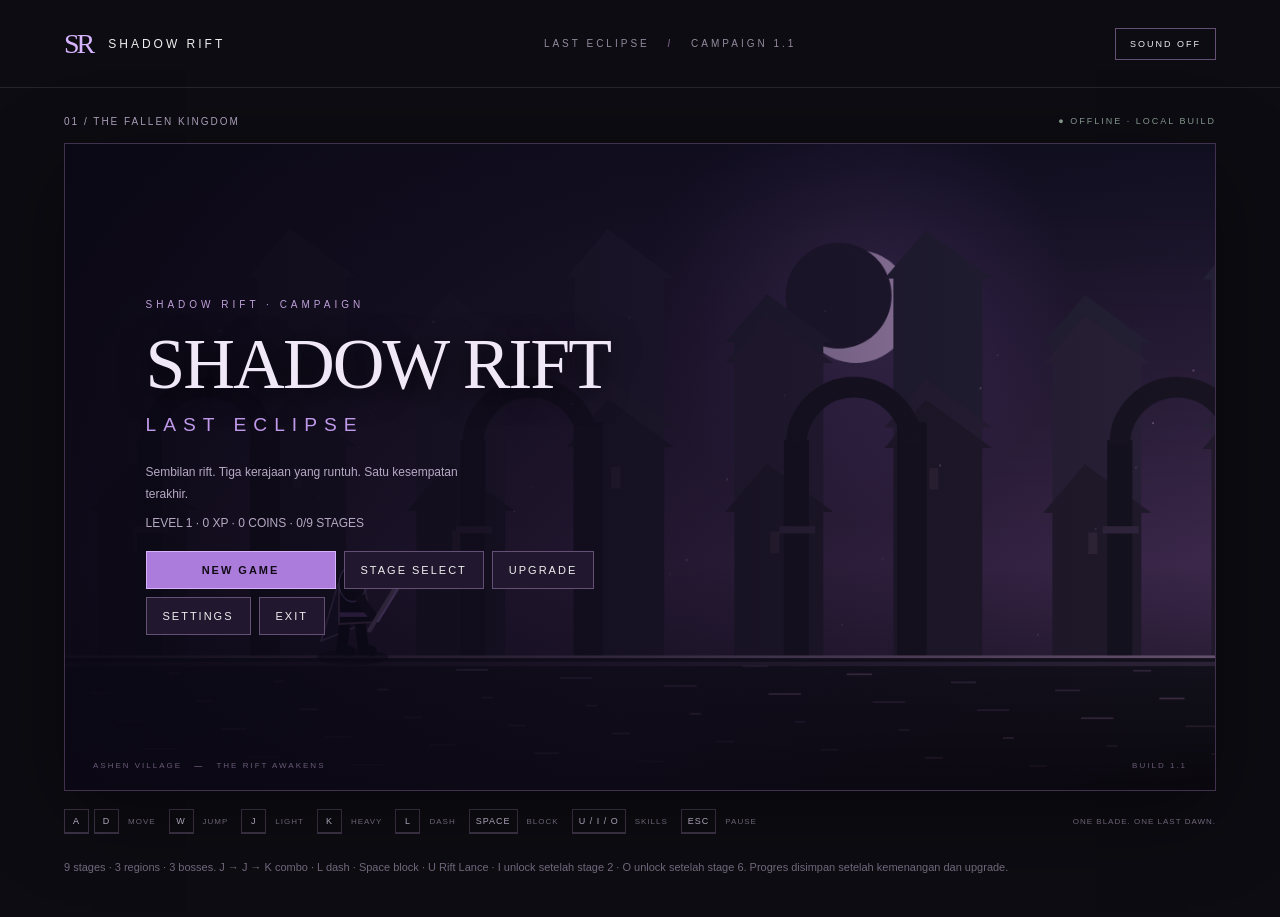
==== index.html @ df1d681e "Add Shadow Rift Last Eclipse game" ====
<!doctype html>
<html lang="id">
<head>
  <meta charset="utf-8">
  <meta name="viewport" content="width=device-width, initial-scale=1">
  <title>Shadow Rift: Last Eclipse</title>
  <link rel="stylesheet" href="style.css">
</head>
<body>
  <header><a class="brand" href="./index.html">SR<span>SHADOW RIFT</span></a><span class="edition">LAST ECLIPSE <b> / </b> CAMPAIGN 1.1</span><button id="sound" aria-pressed="false">SOUND OFF</button></header>
  <main>
    <div class="chapter"><span>01 / THE FALLEN KINGDOM</span><span class="status">● OFFLINE · LOCAL BUILD</span></div>
    <section id="viewport" aria-label="Arena permainan">
      <canvas id="game" width="1280" height="720" tabindex="0" aria-label="Shadow Rift. A dan D bergerak, W lompat, J serang ringan, K serang berat, L dash, Space block, U dan I skill, O ultimate, Escape pause."></canvas>
      <div id="hud" hidden>
        <div class="health player-health"><div><strong>THE WANDERER</strong><span id="player-hp"></span></div><div class="track"><i id="player-bar"></i></div><small>ENERGY <span id="energy-value">100 / 100</span></small><div class="track energy"><i id="energy-bar"></i></div><small id="combo-state">COMBO · J → J → K</small></div>
        <div class="objective"><span>ASHEN VILLAGE</span><strong id="objective">Kalahkan penjaga rift</strong></div>
        <div class="health enemy-health"><div><strong>RIFT SENTINEL</strong><span id="enemy-hp"></span></div><div class="track"><i id="enemy-bar"></i></div><small id="enemy-state">GUARDIAN / 01</small></div>
      </div>
      <div id="ability-hud" hidden>
        <div class="ability" id="ability-dash"><kbd>L</kbd><div><strong>SHADOW STEP</strong><small id="dash-status">20 EN · READY</small></div></div>
        <div class="ability" id="ability-rift"><kbd>U</kbd><div><strong>RIFT LANCE</strong><small id="rift-status">25 EN · READY</small></div></div>
        <div class="ability" id="ability-nova"><kbd>I</kbd><div><strong>UMBRAL NOVA</strong><small id="nova-status">40 EN · READY</small></div></div>
        <div class="ability" id="ability-eclipse"><kbd>O</kbd><div><strong>LAST ECLIPSE</strong><small id="eclipse-status">85 EN · READY</small></div></div>
        <span id="action-notice" role="status"></span>
      </div>
      <div id="overlay">
        <div class="menu" id="menu-content"></div>
      </div>
      <div class="arena-caption"><span>ASHEN VILLAGE <b>—</b> THE RIFT AWAKENS</span><span>BUILD 1.1</span></div>
    </section>
    <footer><div><kbd>A</kbd><kbd>D</kbd><span>MOVE</span><kbd>W</kbd><span>JUMP</span><kbd>J</kbd><span>LIGHT</span><kbd>K</kbd><span>HEAVY</span><kbd>L</kbd><span>DASH</span><kbd>SPACE</kbd><span>BLOCK</span><kbd>U / I / O</kbd><span>SKILLS</span><kbd>ESC</kbd><span>PAUSE</span></div><span>ONE BLADE. ONE LAST DAWN.</span></footer>
    <p class="note">9 stages · 3 regions · 3 bosses. J → J → K combo · L dash · Space block · U Rift Lance · I unlock setelah stage 2 · O unlock setelah stage 6. Progres disimpan setelah kemenangan dan upgrade.</p>
  </main>
  <script src="js/input.js"></script><script src="js/player.js"></script><script src="js/enemies.js"></script><script src="js/combat.js"></script><script src="js/audio.js"></script><script src="js/render.js"></script><script src="js/ui.js"></script><script src="js/stages.js"></script><script src="js/progression.js"></script><script src="js/save.js"></script><script src="js/bosses.js"></script><script src="js/game.js"></script>
</body>
</html>
---- style.css ----
@font-face{font-family:LocalSerif;src:local("Georgia")}*{box-sizing:border-box}body{margin:0;background:#0c0c12;color:#e4e0ee;font-family:Arial,sans-serif}button,a{-webkit-tap-highlight-color:transparent}header{height:88px;border-bottom:1px solid #28232f;display:flex;align-items:center;justify-content:space-between;padding:0 5vw}.brand{display:flex;align-items:center;gap:16px;text-decoration:none;color:#d6b4ff;font-family:Georgia,serif;font-size:28px;letter-spacing:-3px}.brand span{font-family:Arial,sans-serif;font-size:12px;letter-spacing:3px;color:#eee}.edition{font-size:10px;letter-spacing:3px;color:#948a9e}.edition b{color:#695474;margin:0 12px}button{cursor:pointer;border:1px solid #635074;background:#21182f;color:#eee;padding:14px 22px;letter-spacing:2px;font-size:11px;transition:background .15s}button:hover{background:#48325e}button:focus-visible{outline:2px solid #e3c4ff;outline-offset:4px}header button{font-size:9px;background:transparent;padding:10px 14px}main{max-width:1440px;margin:auto;padding:28px 5vw}.chapter{display:flex;justify-content:space-between;margin-bottom:16px;font-size:10px;letter-spacing:2px;color:#b0a3be}.status{font-size:9px;color:#8a9c91}#viewport{position:relative;overflow:hidden;border:1px solid #42304f;background:#16101f;aspect-ratio:16/9;box-shadow:0 24px 80px #0006}canvas{display:block;width:100%;height:100%;outline:none}#hud{position:absolute;top:26px;left:28px;right:28px;display:flex;justify-content:space-between;gap:20px;pointer-events:none}#hud[hidden]{display:none}.health{width:25%;font-size:10px;letter-spacing:1px}.health>div:first-child{display:flex;justify-content:space-between;margin-bottom:9px}.health span{color:#aa9cb7}.track{height:7px;background:#07070cc9;outline:1px solid #66527455;padding:1px}.track i{display:block;height:5px;background:linear-gradient(90deg,#7544ba,#d1abff);width:100%;transition:width .08s}.enemy-health .track i{background:linear-gradient(90deg,#963e57,#ff8692)}.health small{display:block;font-size:8px;margin-top:8px;color:#a797b5}.objective{text-align:center}.objective span{display:block;letter-spacing:3px;font-size:9px;color:#c5acd8}.objective strong{display:block;font-size:11px;font-weight:normal;margin-top:9px;color:#ded3e5}#overlay{position:absolute;inset:0;display:flex;align-items:center;padding:7%;background:linear-gradient(90deg,#0b0815ef,#100b1c99 48%,transparent)}#overlay[hidden]{display:none}.menu{max-width:560px}.eyebrow{font-size:10px;letter-spacing:4px;color:#bda0d9;margin:0 0 20px}.menu h1{font-family:LocalSerif,Georgia,serif;font-size:clamp(30px,5.6vw,76px);font-weight:normal;line-height:.95;letter-spacing:-2px;margin:0;color:#f0e8f7;text-shadow:0 5px 30px #000}.menu h2{font-size:clamp(12px,1.5vw,20px);font-weight:normal;letter-spacing:7px;color:#c099eb;margin:16px 0 26px}.menu p{font-size:12px;line-height:1.8;color:#b6a9c4;max-width:355px}.menu .buttons{display:flex;gap:10px;margin-top:28px;flex-wrap:wrap}.primary{background:#ab7cdb;color:#110c18;border-color:#d7b1fa;min-width:190px;font-weight:bold}.primary:hover{background:#d3acf4}.menu .hint{font-size:9px;letter-spacing:2px;margin-top:18px;color:#82718e}.arena-caption{position:absolute;bottom:20px;left:28px;right:28px;display:flex;justify-content:space-between;font-size:8px;letter-spacing:2px;color:#b9a2cc88;pointer-events:none}.arena-caption b{padding:0 8px}footer{display:flex;justify-content:space-between;align-items:center;margin-top:18px;font-size:8px;color:#82778d;letter-spacing:1px}footer>div{display:flex;align-items:center;gap:5px}footer div span{margin:0 14px 0 4px}kbd{font-family:Arial,sans-serif;font-size:9px;border:1px solid #3e3449;border-bottom-width:2px;padding:6px;min-width:25px;text-align:center;color:#d0c4de}.note{color:#766b80;font-size:11px;line-height:1.8;margin-top:24px}@media(max-width:700px){header{height:65px}.edition,footer>span,.status{display:none}main{padding:20px 3vw}.brand span{font-size:10px}#hud{top:12px;left:12px;right:12px}.health{font-size:7px}.objective strong{font-size:8px}.objective span{font-size:7px}.menu h2{margin:10px 0}.menu p{font-size:10px;max-width:280px}.menu .buttons{margin-top:12px}button{padding:10px;font-size:9px}.menu .hint,.arena-caption{display:none}footer div span{margin-right:6px;font-size:7px}kbd{padding:4px;min-width:20px}.eyebrow{margin-bottom:12px}}

.energy{margin-top:7px;height:5px}.energy i{height:3px;background:linear-gradient(90deg,#326a8c,#77dcf0)}#energy-value{float:right}#combo-state{color:#c3a0e5;min-height:10px}#ability-hud{position:absolute;bottom:44px;left:28px;right:28px;display:flex;gap:8px;pointer-events:none}#ability-hud[hidden]{display:none}.ability{display:flex;align-items:center;gap:10px;padding:10px 12px;background:#120e1de8;border:1px solid #544064;min-width:145px}.ability strong{display:block;font-size:8px;letter-spacing:1px;color:#d8c6eb}.ability small{display:block;font-size:8px;margin-top:6px;color:#84d2e3}.ability.unavailable{opacity:.5}.ability.unavailable small{color:#ba99ae}.ability kbd{color:#d6b2ff;border-color:#6b4b81}#action-notice{position:absolute;left:0;bottom:64px;font-size:11px;color:#e8ceff;letter-spacing:2px;text-shadow:0 2px 6px #000}footer{gap:10px}footer>div{flex-wrap:wrap;row-gap:8px}footer>span{white-space:nowrap}footer div span{margin-right:8px}@media(max-width:900px){footer>span{display:none}.ability{min-width:0;padding:7px;gap:5px}.ability strong{font-size:7px}.ability small{font-size:7px}#ability-hud{left:12px;right:12px;bottom:20px;gap:5px}#action-notice{bottom:54px;font-size:8px}.arena-caption{display:none}.health small{font-size:7px}}

#overlay{overflow:auto}.menu{padding:12px 0}.menu.wide{max-width:100%;width:100%}.menu.wide h1{font-size:clamp(26px,3.4vw,48px)}.menu.wide h2{font-size:13px;margin:12px 0 20px}.stage-grid{display:grid;grid-template-columns:repeat(3,1fr);gap:8px}.stage-grid button,.upgrade-grid button{text-align:left;letter-spacing:.5px;padding:12px}.stage-grid strong,.upgrade-grid strong{display:block;font-size:11px;margin:8px 0}.stage-grid small{font-size:8px;color:#b29bbf}.stage-grid span,.upgrade-grid span{font-size:9px;color:#9dd7dd}.upgrade-grid{display:grid;grid-template-columns:1fr 1fr;gap:12px}.settings{display:grid;gap:12px;font-size:13px;color:#cfbddf}.settings label{display:flex;align-items:center;gap:15px}.settings select{background:#281d36;color:#eee;padding:6px}.settings input{accent-color:#bd87e6}button:disabled{opacity:.35;cursor:not-allowed}#save-status,#import-message{color:#ffc18c;font-size:11px}.menu .buttons{gap:8px;margin-top:16px}.menu p{margin:8px 0}.menu .buttons button{padding:12px 16px}.menu.wide p{max-width:650px}@media(max-height:800px){.menu h1{font-size:44px}.menu h2{margin:10px 0;font-size:14px}.menu .eyebrow{margin-bottom:10px}#overlay{padding:4% 6%}.stage-grid button{padding:8px}}@media(max-width:700px){.stage-grid{grid-template-columns:1fr 1fr}.stage-grid small{display:none}.menu h1{font-size:28px}.menu h2{font-size:12px}.menu .buttons button{font-size:8px;padding:8px}.menu .buttons .primary{min-width:0}}
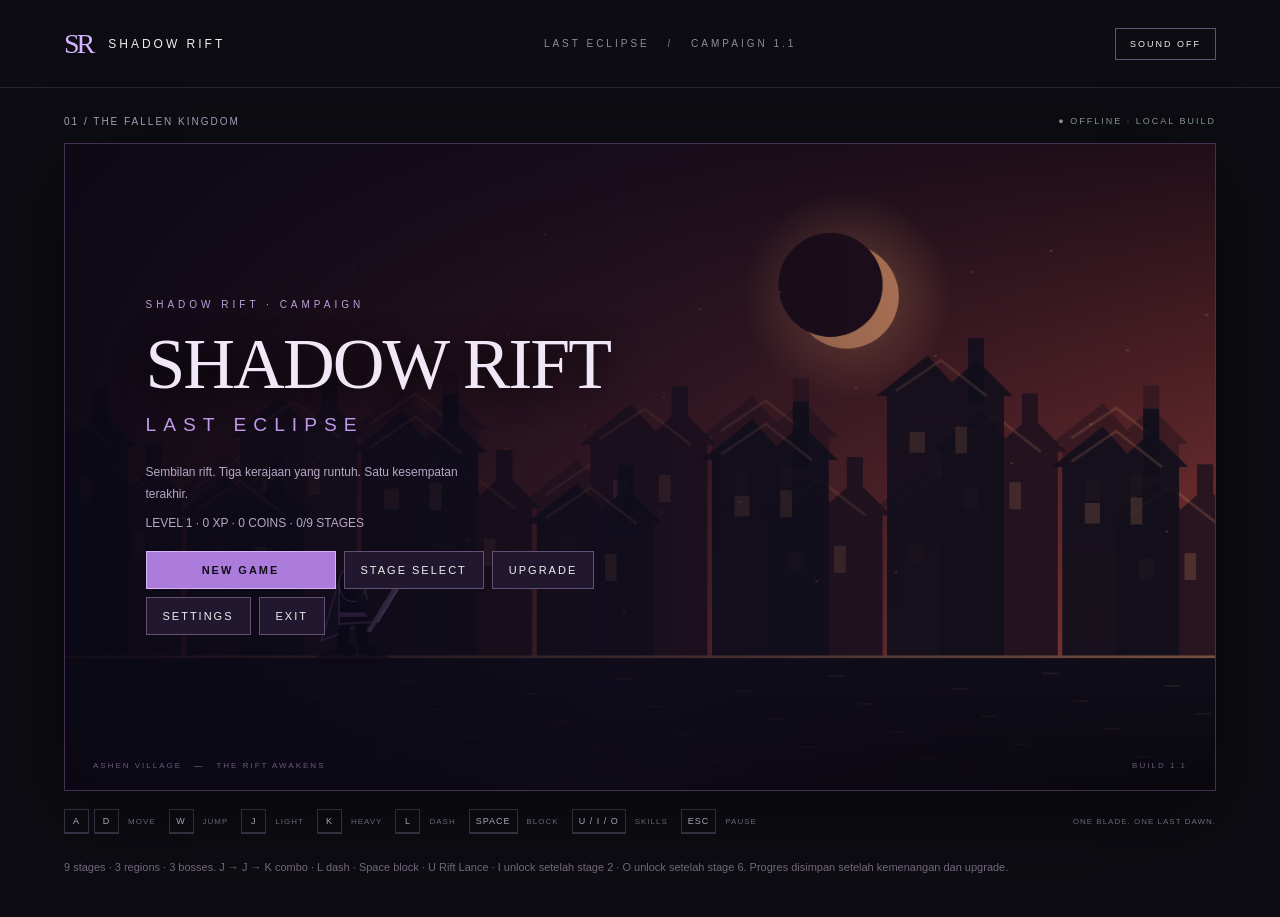
==== commit cd7fb8ef: "Add nine procedural stage environments and parallax transitions" ====
--- a/index.html
+++ b/index.html
@@ -32,6 +32,6 @@
     <footer><div><kbd>A</kbd><kbd>D</kbd><span>MOVE</span><kbd>W</kbd><span>JUMP</span><kbd>J</kbd><span>LIGHT</span><kbd>K</kbd><span>HEAVY</span><kbd>L</kbd><span>DASH</span><kbd>SPACE</kbd><span>BLOCK</span><kbd>U / I / O</kbd><span>SKILLS</span><kbd>ESC</kbd><span>PAUSE</span></div><span>ONE BLADE. ONE LAST DAWN.</span></footer>
     <p class="note">9 stages · 3 regions · 3 bosses. J → J → K combo · L dash · Space block · U Rift Lance · I unlock setelah stage 2 · O unlock setelah stage 6. Progres disimpan setelah kemenangan dan upgrade.</p>
   </main>
-  <script src="js/input.js"></script><script src="js/player.js"></script><script src="js/enemies.js"></script><script src="js/combat.js"></script><script src="js/audio.js"></script><script src="js/render.js"></script><script src="js/ui.js"></script><script src="js/stages.js"></script><script src="js/progression.js"></script><script src="js/save.js"></script><script src="js/bosses.js"></script><script src="js/game.js"></script>
+  <script src="js/input.js"></script><script src="js/player.js"></script><script src="js/enemies.js"></script><script src="js/combat.js"></script><script src="js/audio.js"></script><script src="js/backgrounds.js"></script><script src="js/render.js"></script><script src="js/ui.js"></script><script src="js/stages.js"></script><script src="js/progression.js"></script><script src="js/save.js"></script><script src="js/bosses.js"></script><script src="js/game.js"></script>
 </body>
 </html>
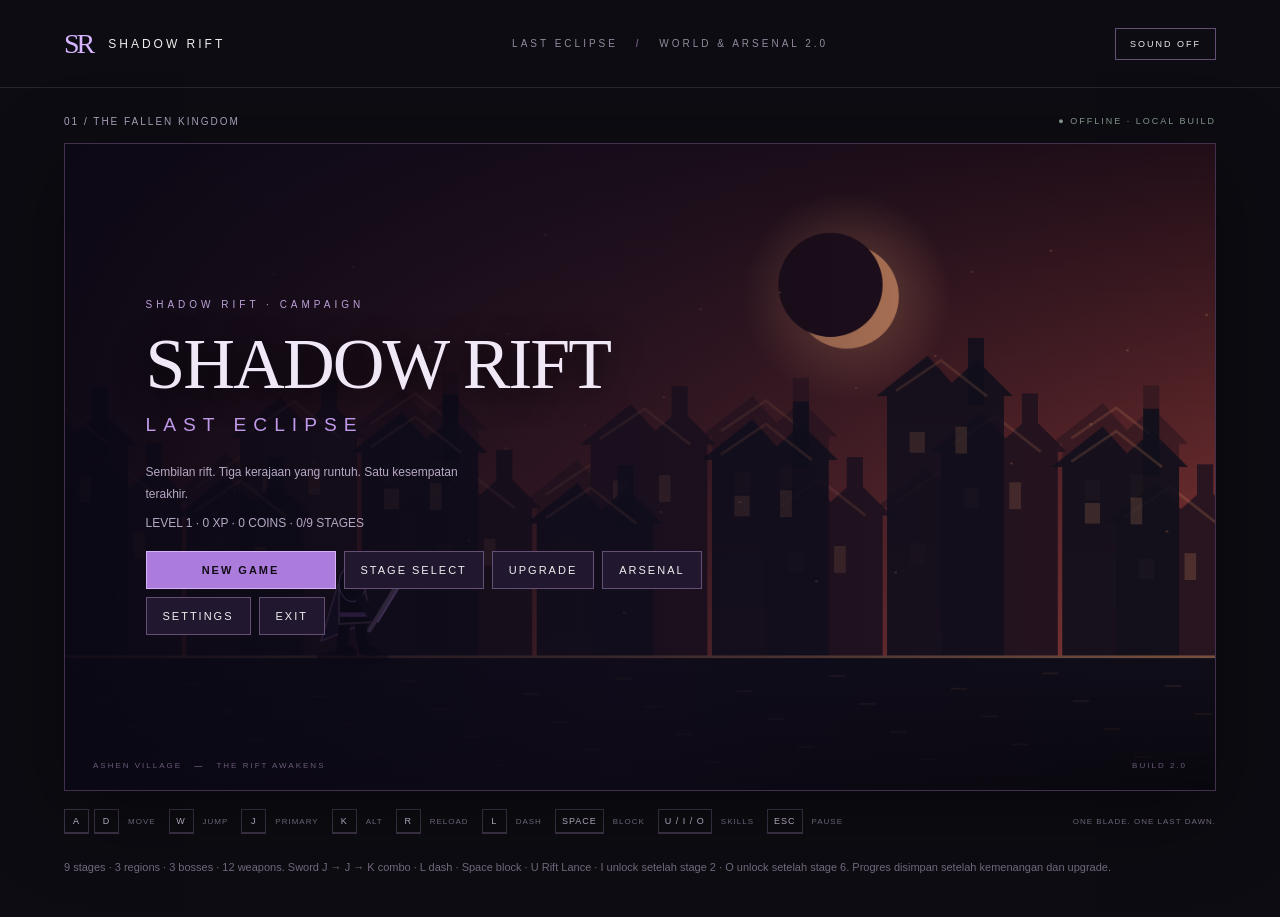
==== commit c4827a36: "Add functional weapon Arsenal, upgrades and backward-compatible saves" ====
--- a/index.html
+++ b/index.html
@@ -7,13 +7,13 @@
   <link rel="stylesheet" href="style.css">
 </head>
 <body>
-  <header><a class="brand" href="./index.html">SR<span>SHADOW RIFT</span></a><span class="edition">LAST ECLIPSE <b> / </b> CAMPAIGN 1.1</span><button id="sound" aria-pressed="false">SOUND OFF</button></header>
+  <header><a class="brand" href="./index.html">SR<span>SHADOW RIFT</span></a><span class="edition">LAST ECLIPSE <b> / </b> WORLD & ARSENAL 2.0</span><button id="sound" aria-pressed="false">SOUND OFF</button></header>
   <main>
     <div class="chapter"><span>01 / THE FALLEN KINGDOM</span><span class="status">● OFFLINE · LOCAL BUILD</span></div>
     <section id="viewport" aria-label="Arena permainan">
-      <canvas id="game" width="1280" height="720" tabindex="0" aria-label="Shadow Rift. A dan D bergerak, W lompat, J serang ringan, K serang berat, L dash, Space block, U dan I skill, O ultimate, Escape pause."></canvas>
+      <canvas id="game" width="1280" height="720" tabindex="0" aria-label="Shadow Rift. A dan D bergerak, W lompat, J serangan utama, K serangan alternatif, R reload, L dash, Space block, U dan I skill, O ultimate, Escape pause."></canvas>
       <div id="hud" hidden>
-        <div class="health player-health"><div><strong>THE WANDERER</strong><span id="player-hp"></span></div><div class="track"><i id="player-bar"></i></div><small>ENERGY <span id="energy-value">100 / 100</span></small><div class="track energy"><i id="energy-bar"></i></div><small id="combo-state">COMBO · J → J → K</small></div>
+        <div class="health player-health"><div><strong>THE WANDERER</strong><span id="player-hp"></span></div><div class="track"><i id="player-bar"></i></div><small>ENERGY <span id="energy-value">100 / 100</span></small><div class="track energy"><i id="energy-bar"></i></div><small id="weapon-status">RUSTBLADE</small><small id="combo-state">COMBO · J → J → K</small></div>
         <div class="objective"><span>ASHEN VILLAGE</span><strong id="objective">Kalahkan penjaga rift</strong></div>
         <div class="health enemy-health"><div><strong>RIFT SENTINEL</strong><span id="enemy-hp"></span></div><div class="track"><i id="enemy-bar"></i></div><small id="enemy-state">GUARDIAN / 01</small></div>
       </div>
@@ -27,11 +27,11 @@
       <div id="overlay">
         <div class="menu" id="menu-content"></div>
       </div>
-      <div class="arena-caption"><span>ASHEN VILLAGE <b>—</b> THE RIFT AWAKENS</span><span>BUILD 1.1</span></div>
+      <div class="arena-caption"><span>ASHEN VILLAGE <b>—</b> THE RIFT AWAKENS</span><span>BUILD 2.0</span></div>
     </section>
-    <footer><div><kbd>A</kbd><kbd>D</kbd><span>MOVE</span><kbd>W</kbd><span>JUMP</span><kbd>J</kbd><span>LIGHT</span><kbd>K</kbd><span>HEAVY</span><kbd>L</kbd><span>DASH</span><kbd>SPACE</kbd><span>BLOCK</span><kbd>U / I / O</kbd><span>SKILLS</span><kbd>ESC</kbd><span>PAUSE</span></div><span>ONE BLADE. ONE LAST DAWN.</span></footer>
-    <p class="note">9 stages · 3 regions · 3 bosses. J → J → K combo · L dash · Space block · U Rift Lance · I unlock setelah stage 2 · O unlock setelah stage 6. Progres disimpan setelah kemenangan dan upgrade.</p>
+    <footer><div><kbd>A</kbd><kbd>D</kbd><span>MOVE</span><kbd>W</kbd><span>JUMP</span><kbd>J</kbd><span>PRIMARY</span><kbd>K</kbd><span>ALT</span><kbd>R</kbd><span>RELOAD</span><kbd>L</kbd><span>DASH</span><kbd>SPACE</kbd><span>BLOCK</span><kbd>U / I / O</kbd><span>SKILLS</span><kbd>ESC</kbd><span>PAUSE</span></div><span>ONE BLADE. ONE LAST DAWN.</span></footer>
+    <p class="note">9 stages · 3 regions · 3 bosses · 12 weapons. Sword J → J → K combo · L dash · Space block · U Rift Lance · I unlock setelah stage 2 · O unlock setelah stage 6. Progres disimpan setelah kemenangan dan upgrade.</p>
   </main>
-  <script src="js/input.js"></script><script src="js/player.js"></script><script src="js/enemies.js"></script><script src="js/combat.js"></script><script src="js/audio.js"></script><script src="js/backgrounds.js"></script><script src="js/render.js"></script><script src="js/ui.js"></script><script src="js/stages.js"></script><script src="js/progression.js"></script><script src="js/save.js"></script><script src="js/bosses.js"></script><script src="js/game.js"></script>
+  <script src="js/input.js"></script><script src="js/player.js"></script><script src="js/enemies.js"></script><script src="js/combat.js"></script><script src="js/weapons.js"></script><script src="js/shop.js"></script><script src="js/projectiles.js"></script><script src="js/audio.js"></script><script src="js/backgrounds.js"></script><script src="js/render.js"></script><script src="js/ui.js"></script><script src="js/stages.js"></script><script src="js/progression.js"></script><script src="js/save.js"></script><script src="js/bosses.js"></script><script src="js/game.js"></script>
 </body>
 </html>
--- a/style.css
+++ b/style.css
@@ -3,3 +3,5 @@
 .energy{margin-top:7px;height:5px}.energy i{height:3px;background:linear-gradient(90deg,#326a8c,#77dcf0)}#energy-value{float:right}#combo-state{color:#c3a0e5;min-height:10px}#ability-hud{position:absolute;bottom:44px;left:28px;right:28px;display:flex;gap:8px;pointer-events:none}#ability-hud[hidden]{display:none}.ability{display:flex;align-items:center;gap:10px;padding:10px 12px;background:#120e1de8;border:1px solid #544064;min-width:145px}.ability strong{display:block;font-size:8px;letter-spacing:1px;color:#d8c6eb}.ability small{display:block;font-size:8px;margin-top:6px;color:#84d2e3}.ability.unavailable{opacity:.5}.ability.unavailable small{color:#ba99ae}.ability kbd{color:#d6b2ff;border-color:#6b4b81}#action-notice{position:absolute;left:0;bottom:64px;font-size:11px;color:#e8ceff;letter-spacing:2px;text-shadow:0 2px 6px #000}footer{gap:10px}footer>div{flex-wrap:wrap;row-gap:8px}footer>span{white-space:nowrap}footer div span{margin-right:8px}@media(max-width:900px){footer>span{display:none}.ability{min-width:0;padding:7px;gap:5px}.ability strong{font-size:7px}.ability small{font-size:7px}#ability-hud{left:12px;right:12px;bottom:20px;gap:5px}#action-notice{bottom:54px;font-size:8px}.arena-caption{display:none}.health small{font-size:7px}}
 
 #overlay{overflow:auto}.menu{padding:12px 0}.menu.wide{max-width:100%;width:100%}.menu.wide h1{font-size:clamp(26px,3.4vw,48px)}.menu.wide h2{font-size:13px;margin:12px 0 20px}.stage-grid{display:grid;grid-template-columns:repeat(3,1fr);gap:8px}.stage-grid button,.upgrade-grid button{text-align:left;letter-spacing:.5px;padding:12px}.stage-grid strong,.upgrade-grid strong{display:block;font-size:11px;margin:8px 0}.stage-grid small{font-size:8px;color:#b29bbf}.stage-grid span,.upgrade-grid span{font-size:9px;color:#9dd7dd}.upgrade-grid{display:grid;grid-template-columns:1fr 1fr;gap:12px}.settings{display:grid;gap:12px;font-size:13px;color:#cfbddf}.settings label{display:flex;align-items:center;gap:15px}.settings select{background:#281d36;color:#eee;padding:6px}.settings input{accent-color:#bd87e6}button:disabled{opacity:.35;cursor:not-allowed}#save-status,#import-message{color:#ffc18c;font-size:11px}.menu .buttons{gap:8px;margin-top:16px}.menu p{margin:8px 0}.menu .buttons button{padding:12px 16px}.menu.wide p{max-width:650px}@media(max-height:800px){.menu h1{font-size:44px}.menu h2{margin:10px 0;font-size:14px}.menu .eyebrow{margin-bottom:10px}#overlay{padding:4% 6%}.stage-grid button{padding:8px}}@media(max-width:700px){.stage-grid{grid-template-columns:1fr 1fr}.stage-grid small{display:none}.menu h1{font-size:28px}.menu h2{font-size:12px}.menu .buttons button{font-size:8px;padding:8px}.menu .buttons .primary{min-width:0}}
+
+.weapon-grid{display:grid;grid-template-columns:1fr 1fr;gap:12px;max-height:42vh;overflow:auto;padding:2px 8px 4px 2px}.weapon-card{border:1px solid #654d75;background:#130f20ed;padding:14px}.weapon-card h3{font:22px Georgia;margin:8px 0;color:#edd9ff}.weapon-card small{font-size:8px;letter-spacing:1px;color:#b39ac5}.weapon-card p{font-size:11px;line-height:1.5;max-width:none}.weapon-card .weapon-stats{color:#a3c9d7;font-size:9px;min-height:28px}.weapon-card>div{display:flex;gap:5px;flex-wrap:wrap;margin-top:10px}.weapon-card button{font-size:8px;padding:8px;letter-spacing:1px}.shop-tabs{display:flex;gap:8px;margin-bottom:10px}.shop-tabs button[aria-pressed=true]{background:#a97bcb;color:#180e22}#shop-message{color:#dfb8f6;min-height:16px}#weapon-status{color:#c4d7ef;font-size:8px}@media(max-width:700px){.weapon-grid{grid-template-columns:1fr;max-height:33vh}.weapon-card{padding:10px}.weapon-card h3{font-size:18px}}
